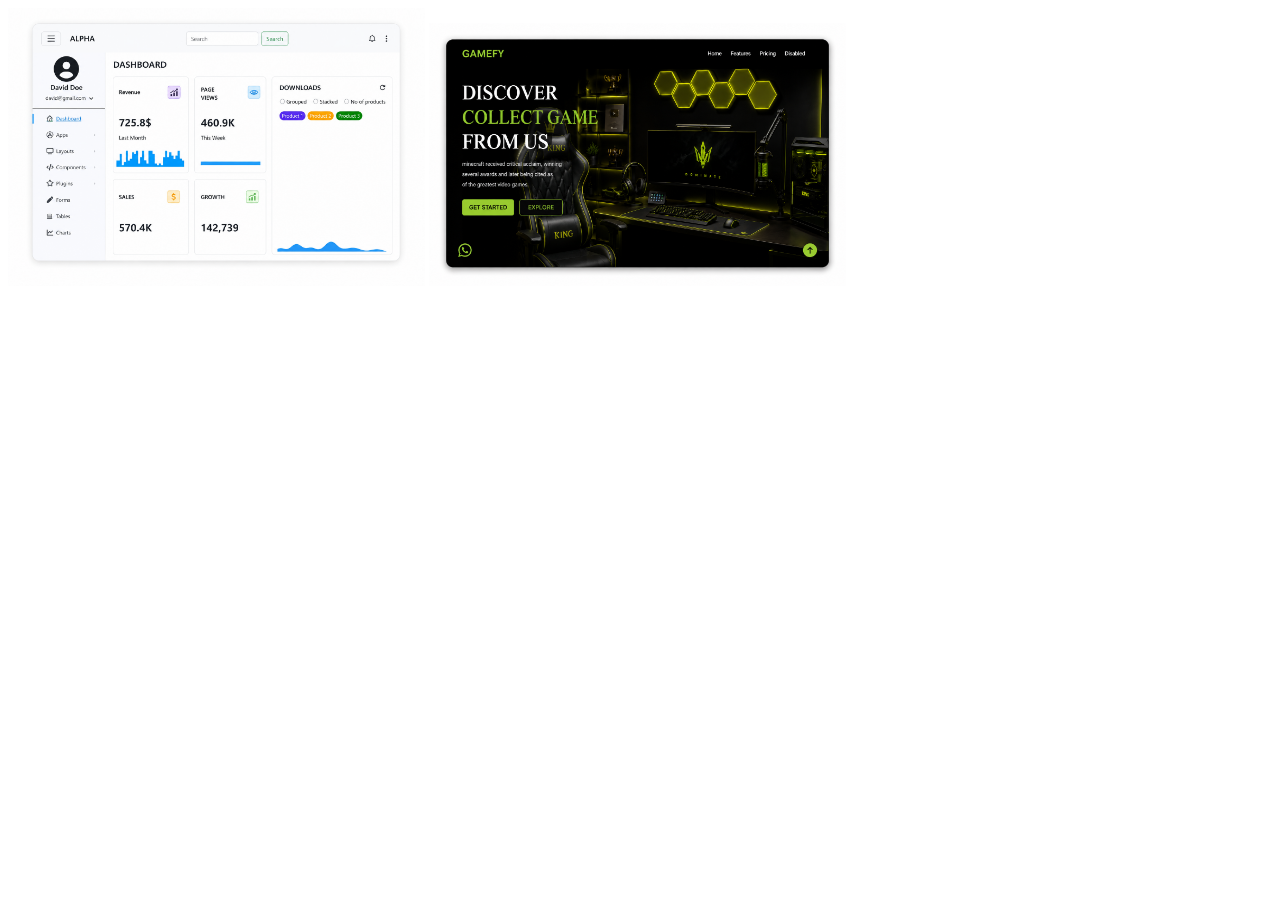
==== blog.html @ 154e06c5 "Add files via upload" ====
<!DOCTYPE html>
<html lang="en">
<head>
    <meta charset="UTF-8">
    <meta name="viewport" content="width=device-width, initial-scale=1.0">
    <title>Document</title>
     <link href="https://unpkg.com/aos@2.3.1/dist/aos.css" rel="stylesheet">
</head>
<body>
    <div class="d-flex">
         <img width="33%" src="img/dasboard.png" alt="">
         <img width="33%" src="img/gaming.png" alt=""> 
    </div>
  
</body>
</html>
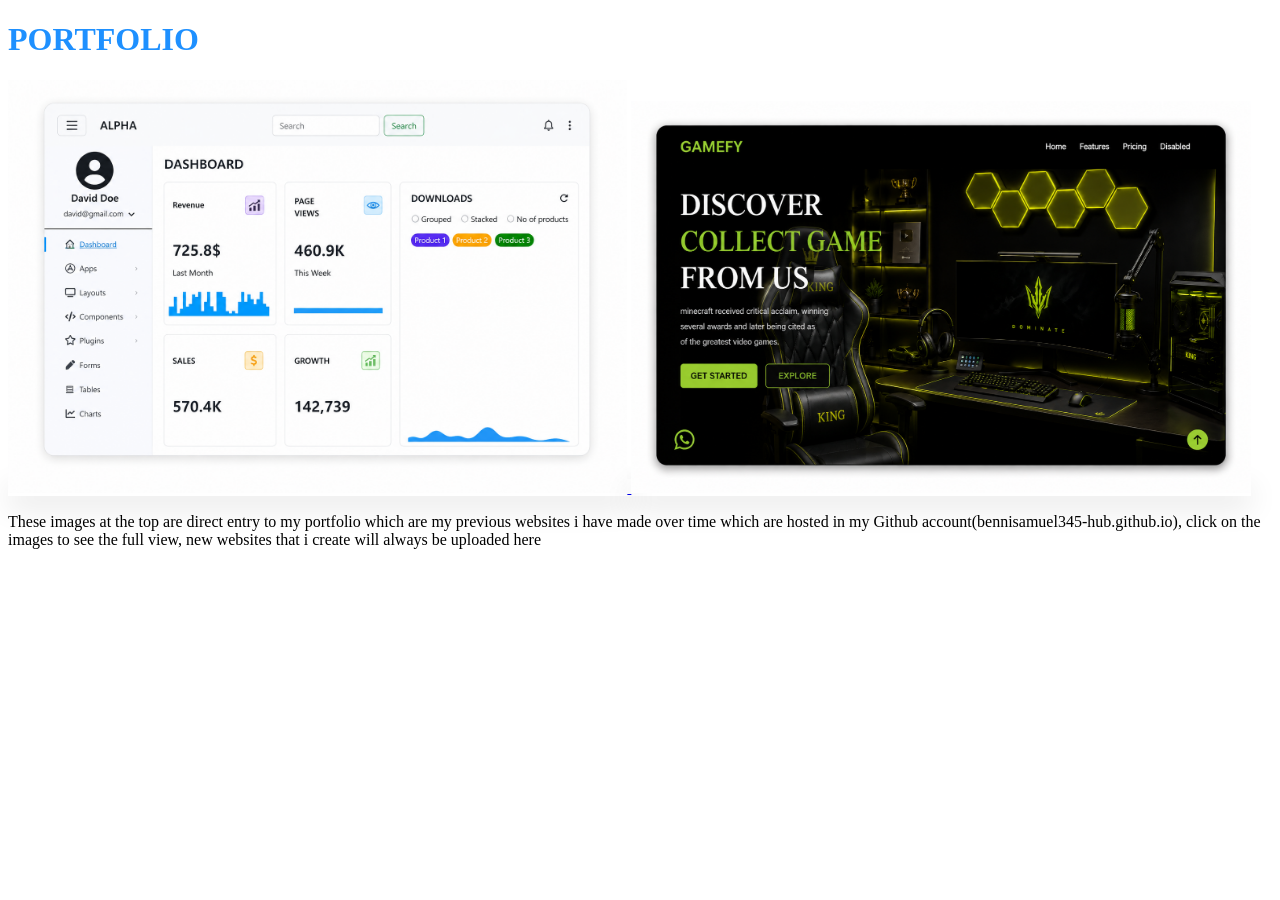
==== commit e4c87d7c: "Add files via upload" ====
--- a/blog.html
+++ b/blog.html
@@ -6,11 +6,70 @@
     <title>Document</title>
      <link href="https://unpkg.com/aos@2.3.1/dist/aos.css" rel="stylesheet">
 </head>
+<style>
+
+     /* Dashboard image */
+        .dashboard-image {
+
+            /* Smooth animation */
+            transition:
+                transform 0.4s ease,
+                box-shadow 0.4s ease,
+                filter 0.4s ease;
+
+            box-shadow:
+                0 10px 30px rgba(0, 0, 0, 0.12);
+
+            cursor: pointer;
+        }
+
+        /* Animation when cursor touches image */
+        .dashboard-image:hover {
+            transform:
+                translateY(-12px)
+                scale(1.03)
+                rotateX(2deg)
+                rotateY(-2deg);
+
+            box-shadow:
+                0 25px 50px rgba(0, 0, 0, 0.22);
+
+            filter: brightness(1.03);
+        }
+
+        /* Extra click animation */
+        .dashboard-image:active {
+            transform:
+                translateY(-4px)
+                scale(0.99)
+                rotateX(0deg)
+                rotateY(0deg);
+        }
+
+</style>
 <body>
-    <div class="d-flex">
-         <img width="33%" src="img/dasboard.png" alt="">
-         <img width="33%" src="img/gaming.png" alt=""> 
+    <div></div>
+    <h1 style="color: dodgerblue;"> PORTFOLIO </h1>
+    <div class="row">
+
+        <div class="col-lg-6 col-12">
+
+            <a href="https://bennisamuel345-hub.github.io/sam/" class="dashboard-image dashboard-image:hover dashboard-image:active">
+                <img width="49%" src="img/dasboard.png" alt="" class="mt-5">
+            </a>
+
+            <a href="https://bennisamuel345-hub.github.io/ben/" class="dashboard-image dashboard-image:hover dashboard-image:active">
+                <img width="49%" src="img/gaming.png" alt="">
+            </a>
+             
+        </div>
+        
     </div>
-  
+    <p> These images at the top are direct entry to my portfolio which are my previous websites i have made over time which are hosted in my Github account(bennisamuel345-hub.github.io), click on the images to see the full view, new websites that i create will always be uploaded here </p>
+
+<script src="https://unpkg.com/aos@2.3.1/dist/aos.js"></script>
+<script>
+  AOS.init(5000);
+</script>
 </body>
 </html>
